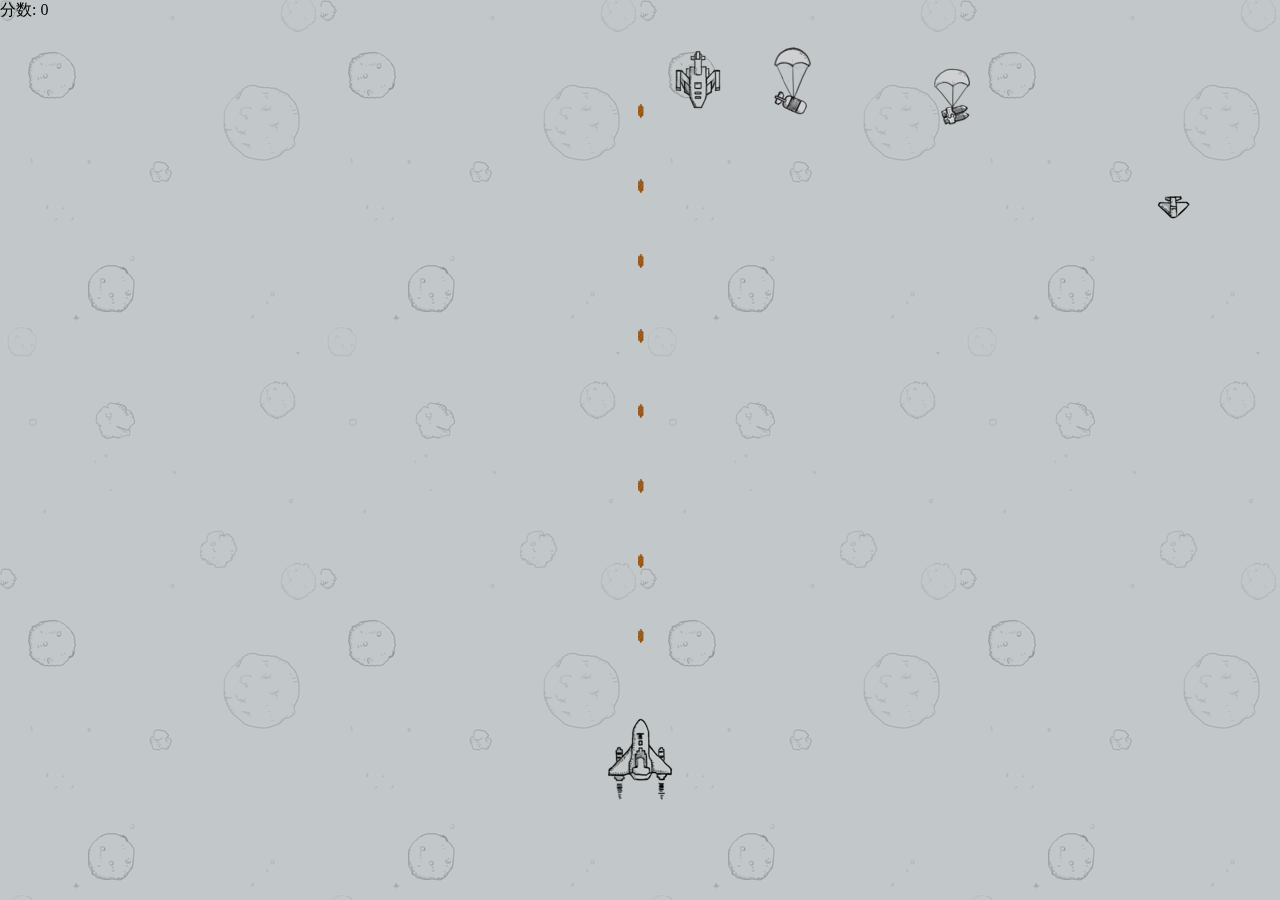
==== fjdz/index.html @ 12e15da5 "updata name" ====
<!DOCTYPE html>
<html>

	<head>
		<meta charset="utf-8" />
		<meta name="viewport" content="width=device-width,initial-scale=0.7,user-scalable=no" />
		<title>微信打飞机</title>
		<style type="text/css">
			/*reset.css*/
			/*用于重置html元素, 避免浏览器默认的样式对网页的影响, 并且还可以把一些常见的操作写进来, 比如为a元素去掉下划线*/
			/*每个公司一般都有自己的reset.css, 如果没有可以选用Normalize.css*/
			
			* {
				margin: 0;
				padding: 0;
			}
			/*图片下方有空白的原因: 默认图片是基线对齐*/			
			body {
				/*方式1*/
				/*font-size: 0;*/
			}			
			#map {
				/*方式2*/
				display: block;
				/*方式3*/
				/*vertical-align: top;*/
			}			
			#loading {
				position: absolute;
				/*top,left基于父视图*/
				top: 50%;
				left: 50%;
				text-align: center;
				/*translate基于自身*/
				transform: translate(-50%, -50%);
			}
			
			#current-score {
				position: absolute;
				top: 0;
				left: 0;
			}
			
			#menu {
				width: 160px;
				height: 160px;
				position: absolute;
				top: 50%;
				left: 50%;
				transform: translate(-50%, -50%);
				list-style-type: none;
				text-align: center;
				border: 1px solid black;
				border-radius: 5px;
				background-color: #BBC1C2;
				font-size: 20px;
				line-height: 40px;
				display: none;
			}
			
			#end-score {
				line-height: 80px;
				border-top: 1px solid black;
				border-bottom: 1px solid black;
			}
			
			#restart {
				cursor: pointer;
				/*不允许用户选择当前区域的内容*/
				-webkit-user-select: none;
				-moz-user-select: none;
				-ms-user-select: none;
				user-select: none;
			}
		</style>
	</head>

	<body>
		<!--游戏地图-->
		<canvas id="map"></canvas>
		<!--加载-->
		<div id="loading">
			<img src="img/loading.gif" />
			<p>游戏加载中</p>
		</div>
		<!--分数-->
		<p id="current-score">分数: <span>0</span></p>
		<!--菜单-->
		<ul id="menu">
			<li>飞机大战分数</li>
			<li id="end-score">0</li>
			<li id="restart">重新开始</li>
		</ul>

		<script type="text/javascript">
			//获取元素
			var mapCanvas = document.getElementById("map");
			var ctx = mapCanvas.getContext("2d");
			var loadingDiv = document.getElementById("loading");
			var scoreSpan = document.querySelector("#current-score>span");
			var menuUl = document.getElementById("menu");
			var endScoreLi = document.getElementById("end-score");
			var restartLi = document.getElementById("restart");
			//设置canvas的大小和浏览器大小保存一致
			//mapCanvas.width = window.innerWidth;
			//mapCanvas.height = window.innerHeight;
			mapCanvas.width = document.documentElement.clientWidth;
			mapCanvas.height = document.documentElement.clientHeight;

			//预加载: 浏览器对应相同的图片只会加载一次
			//用数组记录图片的名字, 方便处理
			var picsnames = ["background.png", "bullet1.png", "bullet2.png", "enemy1.png", "enemy2.png", "enemy3.png", "herofly.png", "loading.gif", "prop.png"];
			var musicNames = ["bullet.mp3", "enemy1_down.mp3", "enemy2_down.mp3", "enemy3_down.mp3", "game_music.mp3", "game_over.mp3"];
			//记录图片加载的张数
			var picCount = 0;
			//记录加载完成的音乐数量
			var musicCount = 0;	
			//存音乐元素
			var musics = [];
			for(var i = 0; i < picsnames.length; i++) {
				var img = new Image();
				img.src = "img/" + picsnames[i];
				img.onload = function() {
				     picCount++;
					//判断图片是否加载完成
					if(picCount == picsnames.length) {
						loadMusic();
					}
				}
			}
			function loadMusic() {
				//音乐预加载
				for(var i = 0; i < musicNames.length; i++) {
					var music = new Audio(); //自动预加载
					music.src = "audio/" + musicNames[i];
					musics.push(music);
					music.onloadedmetadata = function() {
						musicCount++;
						if(musicCount == musicNames.length) {
							//隐藏loading标志
							loadingDiv.style.display = "none";
							//开始游戏
							main();
							//播放背景音乐
							musics[4].volume = 0.5; //音量(0-1)
							musics[4].loop = true; //循环播放
							musics[4].play();
						}
					}
				}
			}

			//背景图
			var bgImage = new Image();
			bgImage.src = "img/background.png";
			//背景图对象(只有一个)
			var background = {
				//属性
				x: 0,
				y: 0,
				w: mapCanvas.width,
				h: mapCanvas.height,
				//方法
				draw: function() {
					//如何满屏, 并且不调整图片比例
					//1.求最大行和最大列
					var row = Math.ceil(mapCanvas.height / 568);
					var col = Math.ceil(mapCanvas.width / 320);
					//2.循环添加图片
					//为了保证图片无限滚动, 画两张一样的背景图
					for(var i = -row; i < row; i++){ //行
						for(var j = 0; j < col; j++){ //列
							ctx.drawImage(bgImage, 320 * j, 568 * i + this.y);
						}
					}
				},
				//移动
				move: function() {
					this.y++;
					//判断一张图片滚动完成, 重置位置
					var row = Math.ceil(mapCanvas.height / 568);
					if(this.y == row * 568) {
						this.y = 0;
					}
				},
			};

			//sprite image: 精灵图, 雪碧图, 降低的服务器的压力, 把常见的logo/icon放到图片中
			//游戏中把一个物体的不同状态下的图片, 做出雪碧图

			//英雄图片
			var heroImg = new Image();
			heroImg.src = "img/herofly.png";
			//子弹图片
			var bulletImg1 = new Image();
			bulletImg1.src = "img/bullet1.png";
			var bulletImg2 = new Image();
			bulletImg2.src = "img/bullet2.png";

			//英雄对象
			var hero = {
				//属性
				x: mapCanvas.width / 2 - 33,
				y: mapCanvas.height - 82 - 100,
				w: 66,
				h: 82,
				i: 0, //第几张图片(从0开始算)
				flagI: 0, //图片切换的频率
				bullets: [], //用于记录发射出去的子弹
				flagShot: 0, //子弹发射频率
				armType: 0, //武器类型(0: 单排; 1:双排)
				boom: false, //是否爆炸
				//方法
				draw: function() {
					//控制图片切换
					this.flagI++;
					if(this.flagI == 10) {
						if(this.boom) {
							this.i++;
							if(this.i == 5) {
								//英雄死亡
								gameOver();
							}
						} else {
							this.i = (this.i++) % 2;
						}
						//重置
						this.flagI = 0;
					}

					//把图片的某一部分画到canvas上某个区域
					ctx.drawImage( heroImg, this.i * this.w, 0, this.w, this.h, this.x, this.y, this.w, this.h);
				},
				//发射子弹
				shot: function() {
					//爆炸后, 不能发射子弹
					if(!this.boom) {
						this.flagShot++;
					}
					if(this.flagShot == 5) {
						//播放发射子弹音乐
						musics[0].play();
						if(this.armType) {
							//创建双排子弹对象
							var bullet = new Bullet(this.x + this.w / 2 - 24, this.y + 20, 48, 14, bulletImg2, 2);
						} else {
							//创建单排子弹对象
							var bullet = new Bullet(this.x + this.w / 2 - 2, this.y - 14, 6, 14, bulletImg1, 1);
						}
						//记录子弹
						this.bullets.push(bullet);
						//重置
						this.flagShot = 0;
					}

					//移动每一颗子弹
					for(var i = 0; i < this.bullets.length; i++) {
						//判断子弹是否超出屏幕
						if(this.bullets[i].y <= -this.bullets[i].h) {
							//删除子弹
							this.bullets.splice(i, 1);
							i--;
						} else {
							//移动子弹
							this.bullets[i].move();
							this.bullets[i].draw();
						}
					}
				},
			}

			//鼠标控制英雄
			mapCanvas.onmousedown = function(event) {
					//1.鼠标位置
					var x = event.offsetX;
					var y = event.offsetY;
					//2.判断是否选中飞机
					if(x >= hero.x && x <= hero.x + hero.w && y >= hero.y && y <= hero.y + hero.h) {
						//选中飞机, 才能移动
						mapCanvas.onmousemove = function(event) {
							//飞机的中心在鼠标的位置
							hero.x = event.offsetX - hero.w / 2;
							hero.y = event.offsetY - hero.h / 2;
						}
					}
				}
				//松开鼠标, 移除事件
			mapCanvas.onmouseup = function() {
				mapCanvas.onmousemove = null;
			}

			//触摸屏的控制
			mapCanvas.ontouchstart = function(event) {
				//1.手指的位置
				var x = event.touches[0].clientX;
				var y = event.touches[0].clientY;
				//2.判断是否选中飞机
				if(x >= hero.x && x <= hero.x + hero.w && y >= hero.y && y <= hero.y + hero.h) {
					//选中飞机, 才能移动
					mapCanvas.ontouchmove = function(event) {
						//飞机的中心在鼠标的位置
						hero.x = event.touches[0].clientX - hero.w / 2;
						hero.y = event.touches[0].clientY - hero.h / 2;
						//禁止系统事件行为
						event.preventDefault();
					}
				}
			}

			mapCanvas.ontouchend = function() {
				mapCanvas.ontouchmove = null;
			}

			//子弹类
			function Bullet(x, y, w, h, img, hurt) {
				//属性
				this.x = x;
				this.y = y;
				this.w = w;
				this.h = h;
				this.img = img;
				this.hurt = hurt; //伤害
			}
			//绘制方法
			Bullet.prototype.draw = function() {
					ctx.drawImage(this.img, this.x, this.y, this.w, this.h);
				}
				//移动方法
			Bullet.prototype.move = function() {
				this.y -= 15;
			}

			//敌人类
			function Enemy(x, y, w, h, img, speed, hp, score, maxI) {
				//属性
				this.x = x;
				this.y = y;
				this.w = w;
				this.h = h;
				this.img = img;
				this.speed = speed; //速度
				this.hp = hp; //血量
				this.score = score; //分数
				this.boom = false; //是否爆炸
				this.i = 0; //第几张图片
				this.maxI = maxI; //播放的图片张数
				this.isDie = false; //是否死亡
				this.flagI = 0; //图片切换的频率
			}
			//方法
			Enemy.prototype.draw = function() {
				//爆炸, 切换图片
				if(this.boom) {
					this.flagI++;
				if(this.flagI == 5) {
						this.i++;
						if(this.i == this.maxI) {
							//当图片切换结束,飞机死亡
							this.isDie = true;
						}
						//重置
						this.flagI = 0;
					}
				}
				ctx.drawImage(this.img, this.i * this.w, 0, this.w, this.h, this.x, this.y, this.w, this.h);
			}
			Enemy.prototype.move = function() {
				this.y += this.speed;
			}
			//随机数
			function random(x, y) {
				return parseInt(Math.random() * (y - x + 1) + x);
			}
			//敌机图片
			var enemyImg1 = new Image();
			enemyImg1.src = "img/enemy1.png";
			var enemyImg2 = new Image();
			enemyImg2.src = "img/enemy2.png";
			var enemyImg3 = new Image();
			enemyImg3.src = "img/enemy3.png";
			//记录创建的敌机
			var enemies = [];
			//随机产生敌机
			function randomEnemy() {
				//控制飞机产生的概率
				var num = random(1, 1000);
				if(num <= 50) {
					if(num <= 40) { //小飞机
						//随机位置
						var randomX = random(0, mapCanvas.width - 38);
						//随机速度
						var randomSpeed = random(2, 10);
						//创建小飞机
						var enemy = new Enemy(randomX, -34, 38, 34, enemyImg1, randomSpeed, 1, 100, 5);
						//记录飞机
						enemies.push(enemy);
					} else if(num <= 48) { //中型飞机
						//随机位置
						var randomX = random(0, mapCanvas.width - 46);
						//随机速度
						var randomSpeed = random(2, 6);
						//创建中型飞机
						var enemy = new Enemy(randomX, -64, 46, 64, enemyImg2, randomSpeed, 5, 500, 6);
						//记录飞机
						enemies.push(enemy);
					} else { //大型飞机
						//随机位置
						var randomX = random(0, mapCanvas.width - 110);
						//随机速度
						var randomSpeed = random(2, 4);
						//创建小飞机
						var enemy = new Enemy(randomX, -164, 110, 164, enemyImg3, randomSpeed, 10, 1000, 10);
						//记录飞机
						enemies.push(enemy);
					}
				}

				//移动飞机
				for(var i = 0; i < enemies.length; i++) {
					//判断飞机是否超出屏幕
					if(enemies[i].y >= mapCanvas.height || enemies[i].isDie) {
						//删除飞机
						enemies.splice(i, 1);
						//数组中删除某个元素, 为了保证相邻的下一个元素能够遍历到, 需要i--
						i--;
					} else {
						enemies[i].move();
						enemies[i].draw();
					}
				}
			}

			//道具图片
			var propImg = new Image();
			propImg.src = "img/prop.png";
			//道具类
			function Prop(x, y, w, h, type, speed) {
				this.x = x;
				this.y = y;
				this.w = w;
				this.h = h;
				this.type = type; //道具类型(0:炸弹, 1:双排子弹)
				this.speed = speed;
				this.isUsed = false; //道具有没有被使用
			}
			//方法
			Prop.prototype.draw = function() {
					ctx.drawImage(propImg, this.type * this.w, 0, this.w, this.h, this.x, this.y, this.w, this.h);
				}
				//移动
			Prop.prototype.move = function() {
				this.y += this.speed;
			}

			//记录创建出来的道具
			var props = [];
			//随机产生道具
			function randomProp() {
				//控制道具产生的概率
				if(random(1, 1000) <= 20) {
					var randomX = random(0, mapCanvas.width - 38);
					var randomType = random(0, 1);
					var randomSpeed = random(5, 10);
					var prop = new Prop(randomX, -68, 38, 68, randomType, randomSpeed);
					props.push(prop);
				}
				//移动道具
				for(var i = 0; i < props.length; i++) {
					//当道具超出屏幕, 或者道具被使用
					if(props[i].y >= mapCanvas.height || props[i].isUsed) {
						props.splice(i, 1);
						i--;
					} else {
						props[i].move();
						props[i].draw();
					}
				}
			}

			//两个矩形碰撞检测
			function crash(obj1, obj2) {
				//两个物体上下左右的位置
				var left1 = obj1.x;
				var right1 = obj1.x + obj1.w;
				var top1 = obj1.y;
				var bottom1 = obj1.y + obj1.h;

				var left2 = obj2.x;
				var right2 = obj2.x + obj2.w;
				var top2 = obj2.y;
				var bottom2 = obj2.y + obj2.h;

				//判断是否发生碰撞
				if(right1 < left2 || bottom1 < top2 || left1 > right2 || top1 > bottom2) {
					return false;
				} else {
					return true;
				}
			}

			//记录子弹持续时间的计时器
			var timeout = null;
            //碰撞检测
			function justify() {
				//道具和英雄
				for(var i = 0; i < props.length; i++) {
					if(hero.boom) {
						continue;
					}
					if(!crash(props[i], hero)) {
						continue;
					}
					//发生碰撞
					if(props[i].type) { //双排子弹
						hero.armType = 1;
						//清除之前的定时器
						clearTimeout(timeout);
						//双排子弹持续5秒
						timeout = setTimeout(function() {
							hero.armType = 0;
						}, 5000);
					} else { //炸弹
						//所有飞机爆炸
						for(var j = 0; j < enemies.length; j++) {
							enemies[j].boom = true;
							//计分
							scoreSpan.innerHTML = parseInt(scoreSpan.innerText) + enemies[j].score;
						}
					}
					//修改道具状态为使用
					props[i].isUsed = true;
				}

				//子弹(hero.bullets)和敌机(enemies)
				for(var i = 0; i < enemies.length; i++) {
					for(var j = 0; j < hero.bullets.length; j++) {
						if(enemies[i].boom) {
							break;
						}
						//检测是否发生碰撞
						if(!crash(enemies[i], hero.bullets[j])) {
							continue;
						}
						//发生碰撞💥
						//1.掉血
						enemies[i].hp -= hero.bullets[j].hurt;
						//2.判断敌机是否死亡
						if(enemies[i].hp <= 0) {
							enemies[i].boom = true;
							//计分
							scoreSpan.innerHTML = parseInt(scoreSpan.innerText) + enemies[i].score;
							//判断飞机类型
							switch(enemies[i].score) {
								case 100:
									musics[1].play();
									break;
								case 500:
									musics[2].play();
									break;
								case 1000:
									musics[3].play();
									break;
								default:
									break;
							}
						}
						//3.子弹消失
						hero.bullets.splice(j, 1);
						j--;
					}
				}

				//敌机和英雄
				for(var i = 0; i < enemies.length; i++) {
					//如果敌机已经爆炸, 不做碰撞检测
					if(enemies[i].boom) {
						continue;
					}
					if(crash(enemies[i], hero)) {
						//英雄爆炸
						hero.boom = true;
					}
				}
			}

			//游戏主程序
			function main() {
				//清除画布内容
				ctx.clearRect(0, 0, mapCanvas.width, mapCanvas.height);

				//画背景
				background.draw();
				background.move();

				//画英雄
				hero.draw();
				hero.shot();

				//画敌机
				randomEnemy();

				//画道具
				randomProp();

				if(!hero.boom) {
					//检测
					justify();
				}

				//同步刷新
				requestAnimationFrame(main);
			}

			//用户改变窗口大小
			window.onresize = function() {
				mapCanvas.width = document.documentElement.clientWidth;
				mapCanvas.height = document.documentElement.clientHeight;
				background.draw();
			}

			//游戏结束
			function gameOver() {
				//暂停背景音乐
				musics[4].pause();
				//播放游戏结束
				musics[5].play();
				//修改分数
				endScoreLi.innerText = scoreSpan.innerText;
				//显示菜单
				menuUl.style.display = "block";
			}

			//重新开始
			restartLi.onclick = function() {
				//location.reload();
				//通过产生不同的随机数, 来刷新网页, 保证每次刷新的url不同
				location.href = location.href + "?id=" + 10000 * Math.random();
			}
		</script>
	</body>

</html>
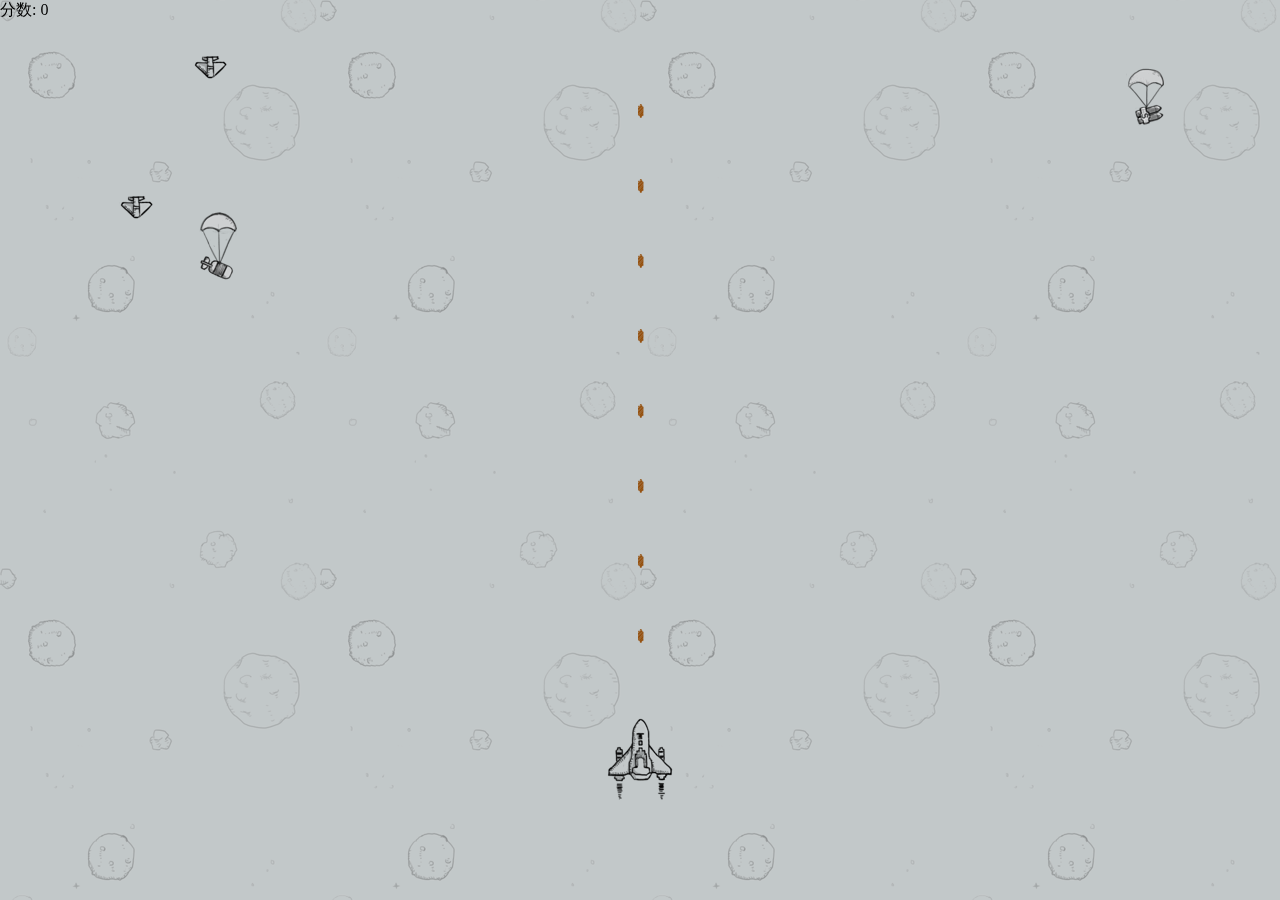
==== commit 183abadf: "add myblog" ====
--- a/fjdz/index.html
+++ b/fjdz/index.html
@@ -613,6 +613,7 @@
 
 			//用户改变窗口大小
 			window.onresize = function() {
+			debugger
 				mapCanvas.width = document.documentElement.clientWidth;
 				mapCanvas.height = document.documentElement.clientHeight;
 				background.draw();
